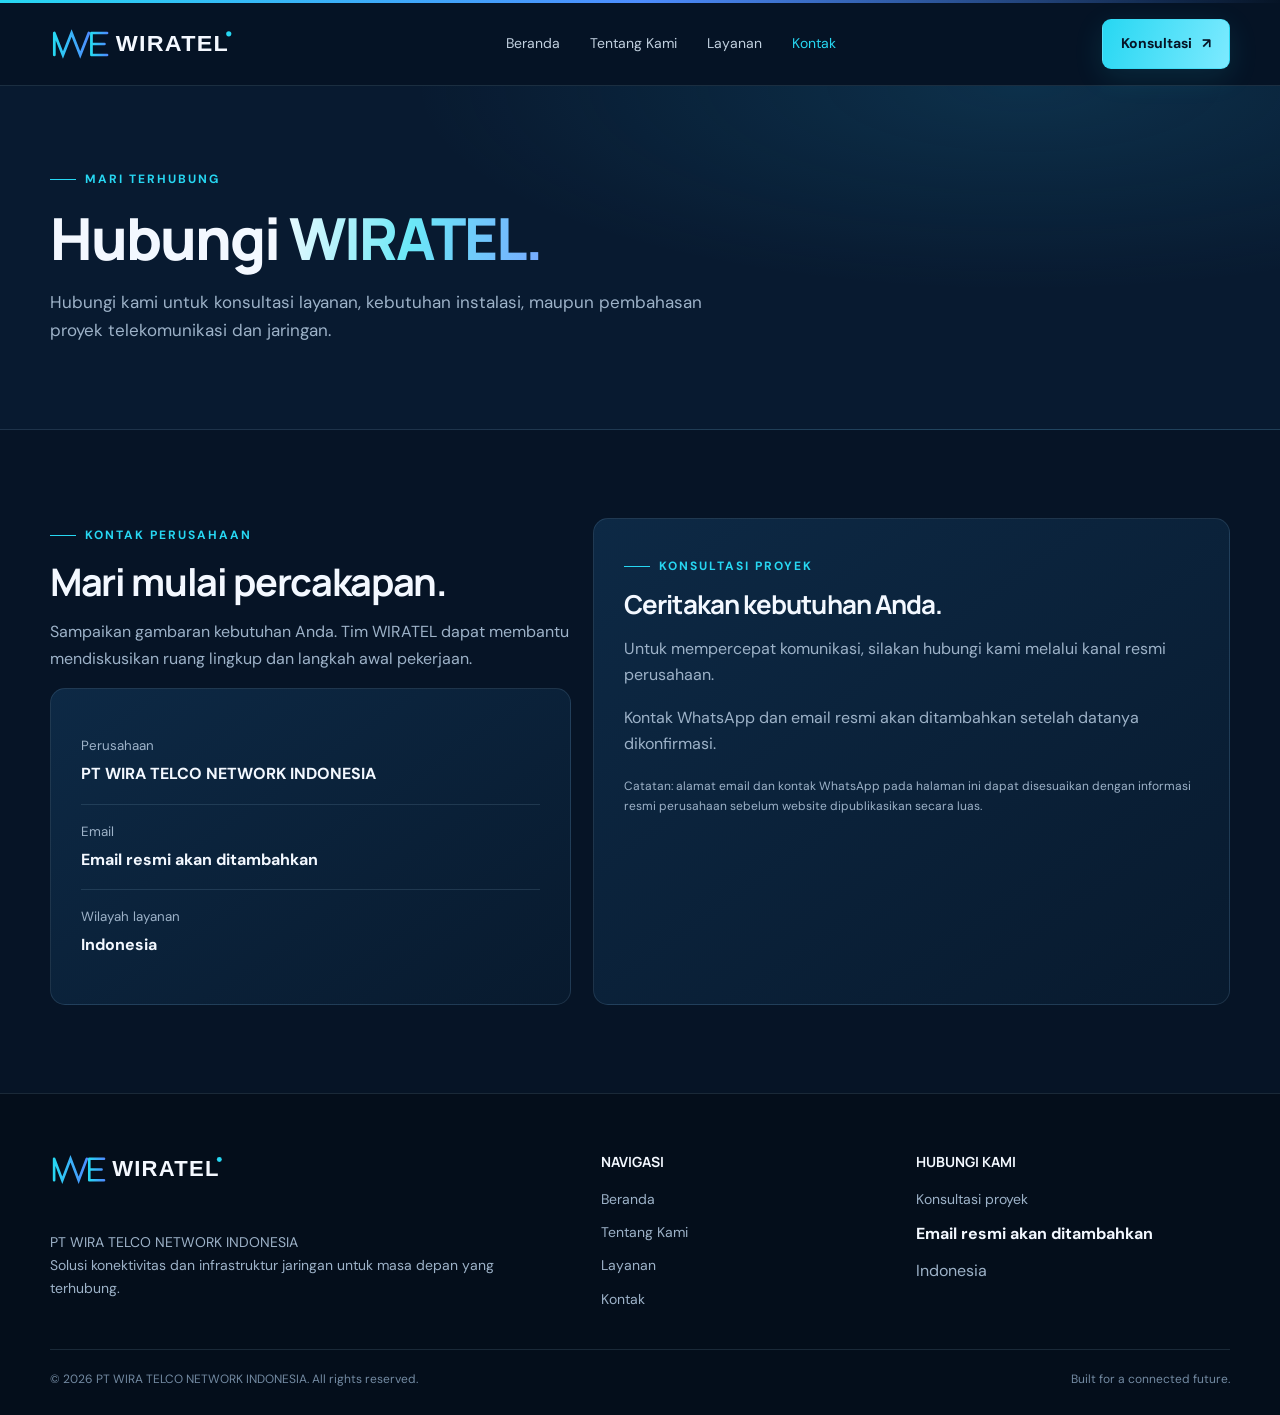
==== kontak.html @ cbdf46b2 "Add files via upload" ====
<!doctype html><html lang="id"><head><meta charset="utf-8"><meta name="viewport" content="width=device-width,initial-scale=1"><meta name="description" content="PT WIRA TELCO NETWORK INDONESIA - WIRATEL"><meta name="theme-color" content="#061426"><title>Kontak | WIRATEL</title><link rel="icon" href="assets/favicon.svg" type="image/svg+xml"><link rel="stylesheet" href="assets/style.css"></head><body><div class="topline"></div><header class="header"><div class="container nav"><a class="brand" href="index.html"><img src="assets/logo.svg" alt="WIRATEL"></a><nav class="navlinks" aria-label="Navigasi utama"><a class="" href="index.html">Beranda</a><a class="" href="tentang-kami.html">Tentang Kami</a><a class="" href="layanan.html">Layanan</a><a class="active" href="kontak.html">Kontak</a></nav><a class="nav-cta" href="kontak.html">Konsultasi <span>↗</span></a><button class="menu" aria-label="Buka menu" aria-expanded="false">☰</button></div></header><main><section class="page-hero"><div class="container"><div class="eyebrow">Mari terhubung</div><h1>Hubungi <span class="gradient">WIRATEL.</span></h1><p>Hubungi kami untuk konsultasi layanan, kebutuhan instalasi, maupun pembahasan proyek telekomunikasi dan jaringan.</p></div></section><section class="section"><div class="container contact-grid"><div><div class="eyebrow">Kontak perusahaan</div><h2 style="font-size:38px;margin:15px 0">Mari mulai percakapan.</h2><p class="muted">Sampaikan gambaran kebutuhan Anda. Tim WIRATEL dapat membantu mendiskusikan ruang lingkup dan langkah awal pekerjaan.</p><div class="contact-panel"><div class="contact-line"><small>Perusahaan</small><strong>PT WIRA TELCO NETWORK INDONESIA</strong></div><div class="contact-line"><small>Email</small><strong>Email resmi akan ditambahkan</strong></div><div class="contact-line"><small>Wilayah layanan</small><strong>Indonesia</strong></div></div></div><div class="contact-panel"><div class="eyebrow">Konsultasi proyek</div><h3 style="font-size:26px;margin:14px 0">Ceritakan kebutuhan Anda.</h3><p class="muted">Untuk mempercepat komunikasi, silakan hubungi kami melalui kanal resmi perusahaan.</p><span class="muted">Kontak WhatsApp dan email resmi akan ditambahkan setelah datanya dikonfirmasi.</span><p class="muted" style="font-size:12px;margin-top:20px">Catatan: alamat email dan kontak WhatsApp pada halaman ini dapat disesuaikan dengan informasi resmi perusahaan sebelum website dipublikasikan secara luas.</p></div></div></section></main><footer class="footer"><div class="container"><div class="footer-grid"><div><img class="footer-logo" src="assets/logo.svg" alt="WIRATEL"><p>PT WIRA TELCO NETWORK INDONESIA<br>Solusi konektivitas dan infrastruktur jaringan untuk masa depan yang terhubung.</p></div><div><h4>NAVIGASI</h4><div class="footer-links"><a href="index.html">Beranda</a><a href="tentang-kami.html">Tentang Kami</a><a href="layanan.html">Layanan</a><a href="kontak.html">Kontak</a></div></div><div><h4>HUBUNGI KAMI</h4><div class="footer-links"><a href="kontak.html">Konsultasi proyek</a><strong>Email resmi akan ditambahkan</strong><span class="muted">Indonesia</span></div></div></div><div class="copyright"><span>© <span data-year></span> PT WIRA TELCO NETWORK INDONESIA. All rights reserved.</span><span>Built for a connected future.</span></div></div></footer><script src="assets/script.js"></script></body></html>
---- assets/style.css ----
@import url('https://fonts.googleapis.com/css2?family=DM+Sans:wght@400;500;600;700&family=Manrope:wght@400;500;600;700;800&display=swap');
:root{--bg:#061426;--bg2:#091d34;--panel:#0d2540;--line:rgba(164,205,235,.14);--text:#f3f8ff;--muted:#9db2c8;--cyan:#27d7f2;--blue:#4d8dff;--max:1180px}
*{box-sizing:border-box}html{scroll-behavior:smooth}body{margin:0;background:var(--bg);color:var(--text);font-family:'DM Sans',sans-serif;line-height:1.65}a{color:inherit;text-decoration:none}button{font:inherit}.container{width:min(var(--max),calc(100% - 44px));margin:auto}.topline{height:3px;background:linear-gradient(90deg,var(--cyan),var(--blue),transparent)}.header{position:sticky;top:0;z-index:20;background:rgba(6,20,38,.88);backdrop-filter:blur(18px);border-bottom:1px solid var(--line)}.nav{height:82px;display:flex;align-items:center;justify-content:space-between;gap:24px}.brand img{width:190px;display:block}.navlinks{display:flex;align-items:center;gap:30px;color:#c1d0df;font-size:14px}.navlinks a{transition:.2s}.navlinks a:hover,.navlinks a.active{color:var(--cyan)}.nav-cta,.btn{display:inline-flex;align-items:center;justify-content:center;gap:10px;border:1px solid rgba(39,215,242,.42);border-radius:9px;padding:12px 18px;color:#061426;background:linear-gradient(110deg,var(--cyan),#7deaff);font-weight:700;font-size:14px;box-shadow:0 8px 30px rgba(39,215,242,.12);transition:.25s}.nav-cta:hover,.btn:hover{transform:translateY(-2px);box-shadow:0 12px 32px rgba(39,215,242,.2)}.btn.secondary{background:transparent;color:var(--text);border-color:var(--line);box-shadow:none}.menu{display:none;background:none;border:1px solid var(--line);color:white;border-radius:8px;padding:9px}.hero{position:relative;overflow:hidden;padding:92px 0 86px;background:radial-gradient(ellipse at 78% 42%,rgba(23,110,163,.22),transparent 38%),linear-gradient(180deg,#081a30,#061426)}.hero:before{content:"";position:absolute;inset:0;background-image:linear-gradient(rgba(115,169,210,.035) 1px,transparent 1px),linear-gradient(90deg,rgba(115,169,210,.035) 1px,transparent 1px);background-size:54px 54px;mask-image:linear-gradient(90deg,black,transparent)}.hero-grid{position:relative;display:grid;grid-template-columns:1.02fr .98fr;align-items:center;gap:28px}.eyebrow{display:inline-flex;align-items:center;gap:9px;color:var(--cyan);font-size:12px;letter-spacing:2px;text-transform:uppercase;font-weight:700}.eyebrow:before{content:"";width:26px;height:1px;background:var(--cyan)}h1,h2,h3{font-family:'Manrope',sans-serif;line-height:1.13;margin:0 0 20px;letter-spacing:-.035em}h1{font-size:clamp(42px,5.3vw,68px);font-weight:800;margin-top:22px}h1 span,.gradient{background:linear-gradient(100deg,#eafaff 0%,#6be8f7 48%,#76a9ff 100%);-webkit-background-clip:text;background-clip:text;color:transparent}.hero-copy{font-size:17px;color:#aebfd1;max-width:570px;margin:0 0 30px}.actions{display:flex;flex-wrap:wrap;gap:12px}.hero-art{position:relative}.hero-art img{width:100%;display:block;filter:drop-shadow(0 20px 60px rgba(20,175,220,.13))}.float-card{position:absolute;right:2%;bottom:6%;padding:15px 18px;background:rgba(9,29,52,.9);border:1px solid rgba(39,215,242,.24);border-radius:12px;box-shadow:0 20px 50px #020b16}.float-card strong{display:block;font:700 20px Manrope}.float-card small{color:var(--muted)}.trust{border-top:1px solid var(--line);border-bottom:1px solid var(--line);background:#081a2e}.trust-row{display:grid;grid-template-columns:repeat(3,1fr);gap:20px;padding:24px 0}.trust-item{display:flex;align-items:center;justify-content:center;gap:12px;color:#c5d5e4;font-size:14px}.trust-item b{color:var(--cyan);font-size:19px}.section{padding:88px 0}.section.alt{background:linear-gradient(180deg,#081a2e,#07172a)}.section-head{max-width:680px;margin-bottom:42px}.section-head h2{font-size:clamp(32px,4vw,46px);margin:14px 0}.section-head p,.muted{color:var(--muted)}.cards{display:grid;grid-template-columns:repeat(3,1fr);gap:18px}.service-card,.value-card{padding:28px;border:1px solid var(--line);border-radius:15px;background:linear-gradient(145deg,rgba(16,47,76,.72),rgba(8,27,48,.7));transition:.25s}.service-card:hover,.value-card:hover{transform:translateY(-5px);border-color:rgba(39,215,242,.45);box-shadow:0 20px 45px rgba(0,0,0,.18)}.iconbox{width:48px;height:48px;border-radius:12px;display:grid;place-items:center;color:var(--cyan);background:rgba(39,215,242,.1);border:1px solid rgba(39,215,242,.18);font-size:22px;margin-bottom:22px}.service-card h3,.value-card h3{font-size:20px;margin-bottom:12px}.service-card p,.value-card p{color:var(--muted);font-size:14px;margin:0}.split{display:grid;grid-template-columns:1fr 1fr;gap:54px;align-items:center}.visual-panel{min-height:340px;border-radius:18px;border:1px solid var(--line);background:radial-gradient(circle at 50% 50%,rgba(39,215,242,.16),transparent 48%),linear-gradient(145deg,#102d4b,#08192d);display:grid;place-items:center;position:relative;overflow:hidden}.visual-panel:after{content:"";position:absolute;width:260px;height:260px;border:1px solid rgba(39,215,242,.25);border-radius:50%;box-shadow:0 0 0 35px rgba(39,215,242,.035),0 0 0 75px rgba(39,215,242,.025)}.orbit{z-index:1;width:145px;height:145px;border-radius:30px;display:grid;place-items:center;background:linear-gradient(145deg,#123c5c,#0b223c);border:1px solid rgba(39,215,242,.5);box-shadow:0 0 65px rgba(39,215,242,.2);font-size:48px;color:var(--cyan)}.checklist{display:grid;gap:14px;margin:26px 0}.check{display:flex;gap:12px;color:#c6d5e4}.check i{font-style:normal;color:var(--cyan)}.page-hero{padding:76px 0 68px;background:radial-gradient(ellipse at 80% 0%,rgba(31,136,180,.2),transparent 42%),#081a30;border-bottom:1px solid var(--line)}.page-hero h1{font-size:clamp(38px,5vw,58px);margin:16px 0}.page-hero p{max-width:690px;color:var(--muted);font-size:17px}.about-grid{display:grid;grid-template-columns:1.1fr .9fr;gap:45px;align-items:start}.stats{display:grid;grid-template-columns:repeat(2,1fr);gap:12px}.stat{padding:23px;border:1px solid var(--line);border-radius:12px;background:rgba(13,37,64,.65)}.stat strong{display:block;color:var(--cyan);font:800 27px Manrope}.stat span{font-size:13px;color:var(--muted)}.contact-grid{display:grid;grid-template-columns:.9fr 1.1fr;gap:22px}.contact-panel{padding:30px;border:1px solid var(--line);border-radius:15px;background:linear-gradient(145deg,#0d2945,#081a2e)}.contact-line{padding:16px 0;border-bottom:1px solid var(--line)}.contact-line:last-child{border:0}.contact-line small{display:block;color:var(--muted);margin-bottom:4px}.contact-line a{color:var(--cyan)}.cta-band{padding:42px;border-radius:18px;background:linear-gradient(110deg,rgba(23,133,165,.24),rgba(50,104,190,.18));border:1px solid rgba(39,215,242,.24);display:flex;align-items:center;justify-content:space-between;gap:25px}.cta-band h2{font-size:30px;margin:0 0 8px}.cta-band p{margin:0;color:var(--muted)}.footer{padding:54px 0 25px;background:#040e1b;border-top:1px solid var(--line)}.footer-grid{display:grid;grid-template-columns:1.3fr .7fr .8fr;gap:40px;padding-bottom:35px}.footer-logo{width:180px;margin-bottom:18px}.footer p,.footer a{color:var(--muted);font-size:14px}.footer h4{font:700 14px Manrope;margin:4px 0 17px}.footer-links{display:grid;gap:10px}.copyright{border-top:1px solid var(--line);padding-top:20px;color:#738aa2;font-size:12px;display:flex;justify-content:space-between;gap:15px}.mobile-only{display:none}
@media(max-width:850px){.navlinks{gap:16px}.nav-cta{display:none}.hero-grid,.split,.about-grid,.contact-grid{grid-template-columns:1fr}.hero{padding:68px 0}.hero-art{max-width:620px;margin:0 auto}.cards{grid-template-columns:repeat(2,1fr)}.footer-grid{grid-template-columns:1fr 1fr}.footer-grid>div:first-child{grid-column:1/-1}}
@media(max-width:620px){.container{width:min(100% - 32px,var(--max))}.nav{height:70px}.brand img{width:160px}.menu{display:block}.navlinks{display:none;position:absolute;top:70px;left:0;right:0;padding:18px 22px 22px;background:#07182b;border-bottom:1px solid var(--line);flex-direction:column;align-items:flex-start;gap:16px}.navlinks.open{display:flex}.hero{padding:55px 0 50px}h1{font-size:43px}.hero-copy{font-size:15px}.trust-row{grid-template-columns:1fr;gap:13px}.trust-item{justify-content:flex-start}.section{padding:64px 0}.cards{grid-template-columns:1fr}.cta-band{padding:28px;align-items:flex-start;flex-direction:column}.footer-grid{grid-template-columns:1fr}.footer-grid>div:first-child{grid-column:auto}.copyright{flex-direction:column}.stats{grid-template-columns:1fr 1fr}}
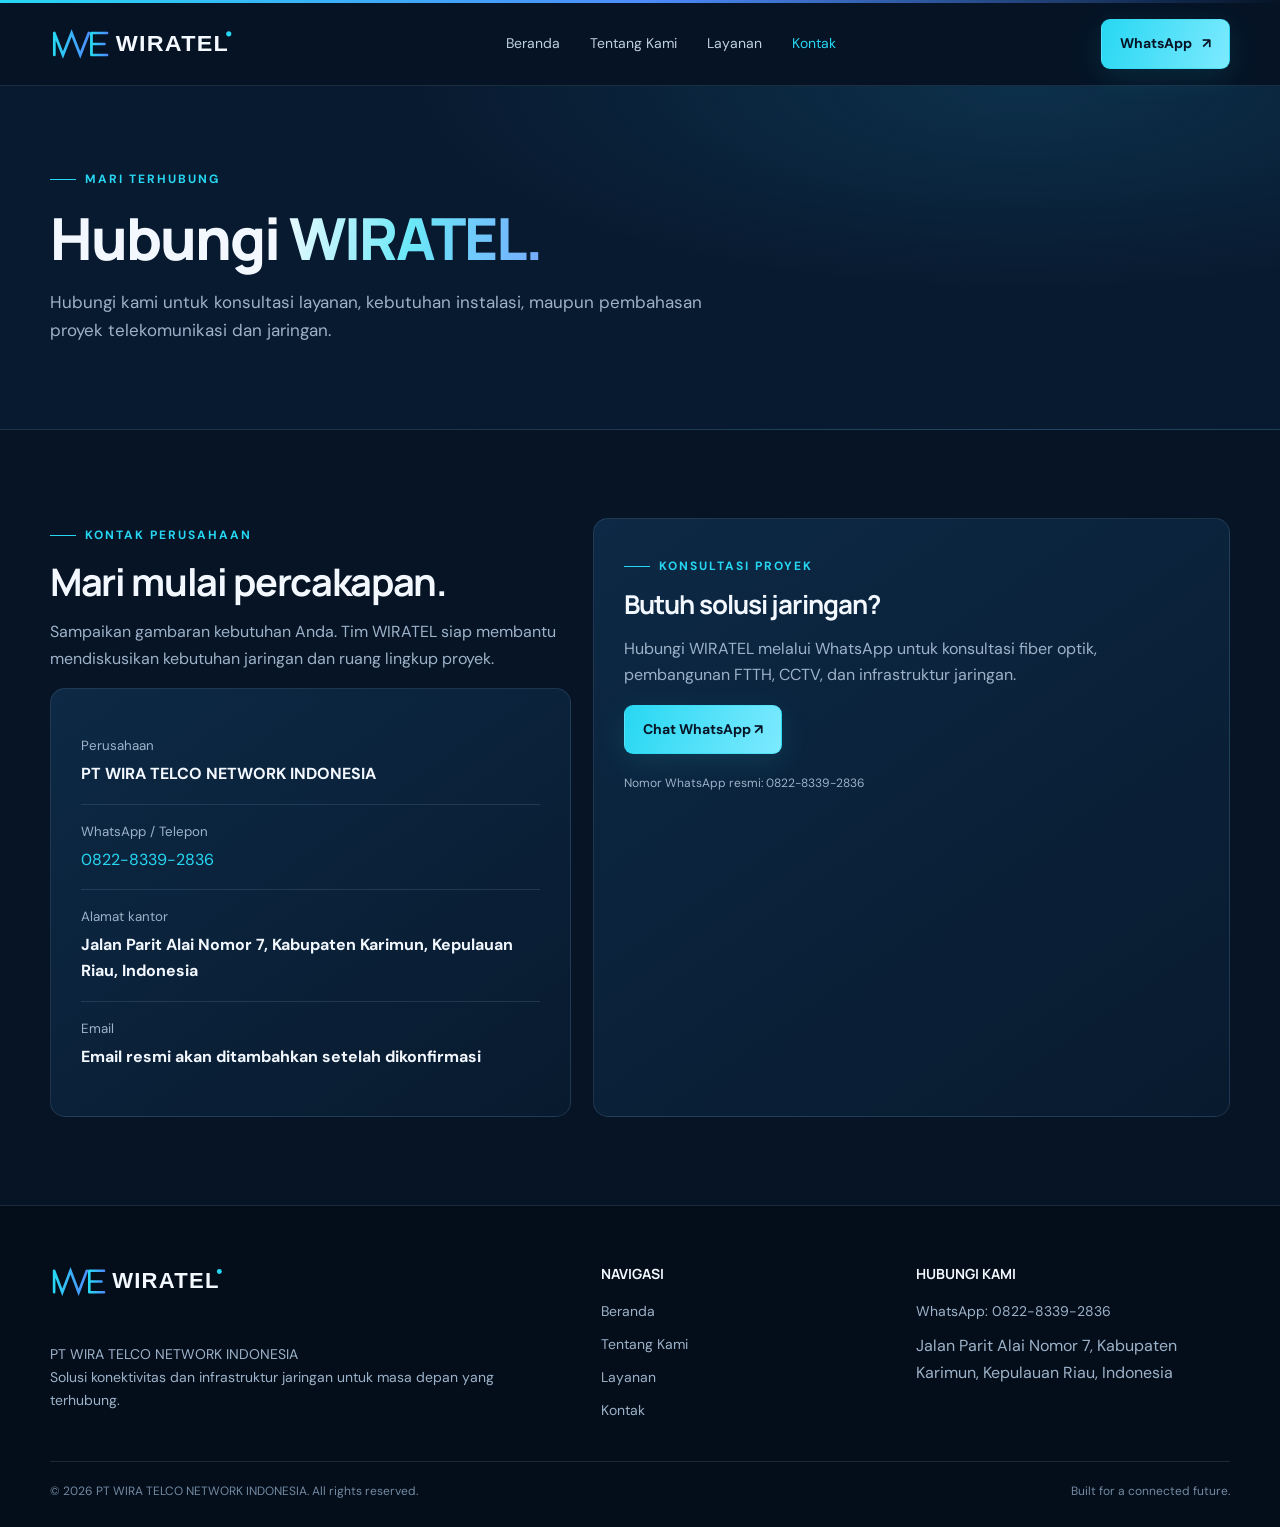
==== commit ffd05a99: "Add files via upload" ====
--- a/kontak.html
+++ b/kontak.html
@@ -1 +1 @@
-<!doctype html><html lang="id"><head><meta charset="utf-8"><meta name="viewport" content="width=device-width,initial-scale=1"><meta name="description" content="PT WIRA TELCO NETWORK INDONESIA - WIRATEL"><meta name="theme-color" content="#061426"><title>Kontak | WIRATEL</title><link rel="icon" href="assets/favicon.svg" type="image/svg+xml"><link rel="stylesheet" href="assets/style.css"></head><body><div class="topline"></div><header class="header"><div class="container nav"><a class="brand" href="index.html"><img src="assets/logo.svg" alt="WIRATEL"></a><nav class="navlinks" aria-label="Navigasi utama"><a class="" href="index.html">Beranda</a><a class="" href="tentang-kami.html">Tentang Kami</a><a class="" href="layanan.html">Layanan</a><a class="active" href="kontak.html">Kontak</a></nav><a class="nav-cta" href="kontak.html">Konsultasi <span>↗</span></a><button class="menu" aria-label="Buka menu" aria-expanded="false">☰</button></div></header><main><section class="page-hero"><div class="container"><div class="eyebrow">Mari terhubung</div><h1>Hubungi <span class="gradient">WIRATEL.</span></h1><p>Hubungi kami untuk konsultasi layanan, kebutuhan instalasi, maupun pembahasan proyek telekomunikasi dan jaringan.</p></div></section><section class="section"><div class="container contact-grid"><div><div class="eyebrow">Kontak perusahaan</div><h2 style="font-size:38px;margin:15px 0">Mari mulai percakapan.</h2><p class="muted">Sampaikan gambaran kebutuhan Anda. Tim WIRATEL dapat membantu mendiskusikan ruang lingkup dan langkah awal pekerjaan.</p><div class="contact-panel"><div class="contact-line"><small>Perusahaan</small><strong>PT WIRA TELCO NETWORK INDONESIA</strong></div><div class="contact-line"><small>Email</small><strong>Email resmi akan ditambahkan</strong></div><div class="contact-line"><small>Wilayah layanan</small><strong>Indonesia</strong></div></div></div><div class="contact-panel"><div class="eyebrow">Konsultasi proyek</div><h3 style="font-size:26px;margin:14px 0">Ceritakan kebutuhan Anda.</h3><p class="muted">Untuk mempercepat komunikasi, silakan hubungi kami melalui kanal resmi perusahaan.</p><span class="muted">Kontak WhatsApp dan email resmi akan ditambahkan setelah datanya dikonfirmasi.</span><p class="muted" style="font-size:12px;margin-top:20px">Catatan: alamat email dan kontak WhatsApp pada halaman ini dapat disesuaikan dengan informasi resmi perusahaan sebelum website dipublikasikan secara luas.</p></div></div></section></main><footer class="footer"><div class="container"><div class="footer-grid"><div><img class="footer-logo" src="assets/logo.svg" alt="WIRATEL"><p>PT WIRA TELCO NETWORK INDONESIA<br>Solusi konektivitas dan infrastruktur jaringan untuk masa depan yang terhubung.</p></div><div><h4>NAVIGASI</h4><div class="footer-links"><a href="index.html">Beranda</a><a href="tentang-kami.html">Tentang Kami</a><a href="layanan.html">Layanan</a><a href="kontak.html">Kontak</a></div></div><div><h4>HUBUNGI KAMI</h4><div class="footer-links"><a href="kontak.html">Konsultasi proyek</a><strong>Email resmi akan ditambahkan</strong><span class="muted">Indonesia</span></div></div></div><div class="copyright"><span>© <span data-year></span> PT WIRA TELCO NETWORK INDONESIA. All rights reserved.</span><span>Built for a connected future.</span></div></div></footer><script src="assets/script.js"></script></body></html>+<!doctype html><html lang="id"><head><meta charset="utf-8"><meta name="viewport" content="width=device-width,initial-scale=1"><meta name="description" content="PT WIRA TELCO NETWORK INDONESIA - WIRATEL"><meta name="theme-color" content="#061426"><title>Kontak | WIRATEL</title><link rel="icon" href="assets/favicon.svg" type="image/svg+xml"><link rel="stylesheet" href="assets/style.css"></head><body><div class="topline"></div><header class="header"><div class="container nav"><a class="brand" href="index.html"><img src="assets/logo.svg" alt="WIRATEL"></a><nav class="navlinks" aria-label="Navigasi utama"><a class="" href="index.html">Beranda</a><a class="" href="tentang-kami.html">Tentang Kami</a><a class="" href="layanan.html">Layanan</a><a class="active" href="kontak.html">Kontak</a></nav><a class="nav-cta" href="https://wa.me/6282283392836" target="_blank" rel="noopener">WhatsApp <span>↗</span></a><button class="menu" aria-label="Buka menu" aria-expanded="false">☰</button></div></header><main><section class="page-hero"><div class="container"><div class="eyebrow">Mari terhubung</div><h1>Hubungi <span class="gradient">WIRATEL.</span></h1><p>Hubungi kami untuk konsultasi layanan, kebutuhan instalasi, maupun pembahasan proyek telekomunikasi dan jaringan.</p></div></section><section class="section"><div class="container contact-grid"><div><div class="eyebrow">Kontak perusahaan</div><h2 style="font-size:38px;margin:15px 0">Mari mulai percakapan.</h2><p class="muted">Sampaikan gambaran kebutuhan Anda. Tim WIRATEL siap membantu mendiskusikan kebutuhan jaringan dan ruang lingkup proyek.</p><div class="contact-panel"><div class="contact-line"><small>Perusahaan</small><strong>PT WIRA TELCO NETWORK INDONESIA</strong></div><div class="contact-line"><small>WhatsApp / Telepon</small><a href="https://wa.me/6282283392836" target="_blank" rel="noopener">0822-8339-2836</a></div><div class="contact-line"><small>Alamat kantor</small><strong>Jalan Parit Alai Nomor 7, Kabupaten Karimun, Kepulauan Riau, Indonesia</strong></div><div class="contact-line"><small>Email</small><strong>Email resmi akan ditambahkan setelah dikonfirmasi</strong></div></div></div><div class="contact-panel"><div class="eyebrow">Konsultasi proyek</div><h3 style="font-size:26px;margin:14px 0">Butuh solusi jaringan?</h3><p class="muted">Hubungi WIRATEL melalui WhatsApp untuk konsultasi fiber optik, pembangunan FTTH, CCTV, dan infrastruktur jaringan.</p><a class="btn" href="https://wa.me/6282283392836?text=Halo%20WIRATEL%2C%20saya%20ingin%20konsultasi%20mengenai%20layanan%20dan%20proyek." target="_blank" rel="noopener">Chat WhatsApp ↗</a><p class="muted" style="font-size:12px;margin-top:20px">Nomor WhatsApp resmi: 0822-8339-2836</p></div></div></section></main><footer class="footer"><div class="container"><div class="footer-grid"><div><img class="footer-logo" src="assets/logo.svg" alt="WIRATEL"><p>PT WIRA TELCO NETWORK INDONESIA<br>Solusi konektivitas dan infrastruktur jaringan untuk masa depan yang terhubung.</p></div><div><h4>NAVIGASI</h4><div class="footer-links"><a href="index.html">Beranda</a><a href="tentang-kami.html">Tentang Kami</a><a href="layanan.html">Layanan</a><a href="kontak.html">Kontak</a></div></div><div><h4>HUBUNGI KAMI</h4><div class="footer-links"><a href="https://wa.me/6282283392836" target="_blank" rel="noopener">WhatsApp: 0822-8339-2836</a><span class="muted">Jalan Parit Alai Nomor 7, Kabupaten Karimun, Kepulauan Riau, Indonesia</span></div></div></div><div class="copyright"><span>© <span data-year></span> PT WIRA TELCO NETWORK INDONESIA. All rights reserved.</span><span>Built for a connected future.</span></div></div></footer><script src="assets/script.js"></script></body></html>
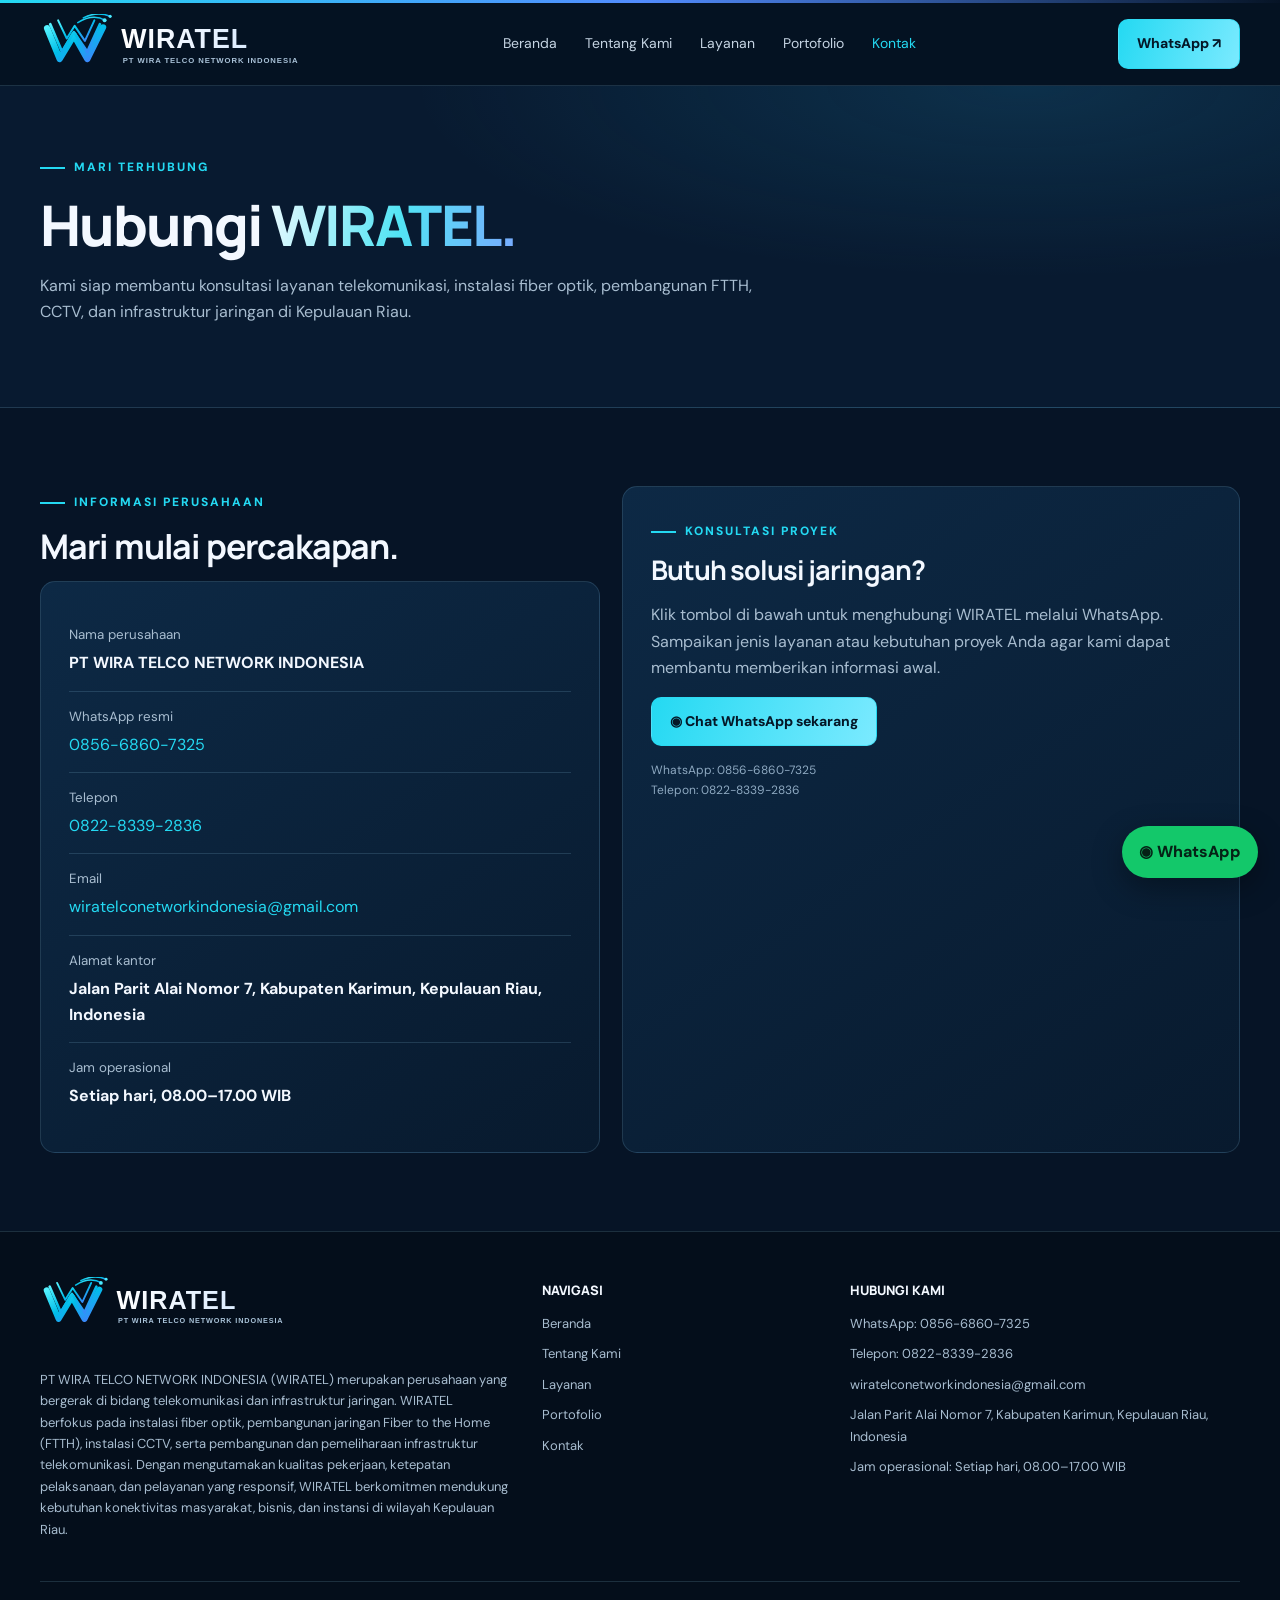
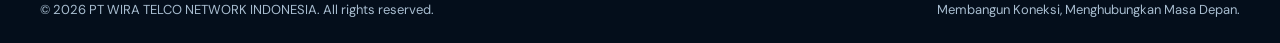
==== commit 762618a5: "Add files via upload" ====
--- a/kontak.html
+++ b/kontak.html
@@ -1 +1 @@
-<!doctype html><html lang="id"><head><meta charset="utf-8"><meta name="viewport" content="width=device-width,initial-scale=1"><meta name="description" content="PT WIRA TELCO NETWORK INDONESIA - WIRATEL"><meta name="theme-color" content="#061426"><title>Kontak | WIRATEL</title><link rel="icon" href="assets/favicon.svg" type="image/svg+xml"><link rel="stylesheet" href="assets/style.css"></head><body><div class="topline"></div><header class="header"><div class="container nav"><a class="brand" href="index.html"><img src="assets/logo.svg" alt="WIRATEL"></a><nav class="navlinks" aria-label="Navigasi utama"><a class="" href="index.html">Beranda</a><a class="" href="tentang-kami.html">Tentang Kami</a><a class="" href="layanan.html">Layanan</a><a class="active" href="kontak.html">Kontak</a></nav><a class="nav-cta" href="https://wa.me/6282283392836" target="_blank" rel="noopener">WhatsApp <span>↗</span></a><button class="menu" aria-label="Buka menu" aria-expanded="false">☰</button></div></header><main><section class="page-hero"><div class="container"><div class="eyebrow">Mari terhubung</div><h1>Hubungi <span class="gradient">WIRATEL.</span></h1><p>Hubungi kami untuk konsultasi layanan, kebutuhan instalasi, maupun pembahasan proyek telekomunikasi dan jaringan.</p></div></section><section class="section"><div class="container contact-grid"><div><div class="eyebrow">Kontak perusahaan</div><h2 style="font-size:38px;margin:15px 0">Mari mulai percakapan.</h2><p class="muted">Sampaikan gambaran kebutuhan Anda. Tim WIRATEL siap membantu mendiskusikan kebutuhan jaringan dan ruang lingkup proyek.</p><div class="contact-panel"><div class="contact-line"><small>Perusahaan</small><strong>PT WIRA TELCO NETWORK INDONESIA</strong></div><div class="contact-line"><small>WhatsApp / Telepon</small><a href="https://wa.me/6282283392836" target="_blank" rel="noopener">0822-8339-2836</a></div><div class="contact-line"><small>Alamat kantor</small><strong>Jalan Parit Alai Nomor 7, Kabupaten Karimun, Kepulauan Riau, Indonesia</strong></div><div class="contact-line"><small>Email</small><strong>Email resmi akan ditambahkan setelah dikonfirmasi</strong></div></div></div><div class="contact-panel"><div class="eyebrow">Konsultasi proyek</div><h3 style="font-size:26px;margin:14px 0">Butuh solusi jaringan?</h3><p class="muted">Hubungi WIRATEL melalui WhatsApp untuk konsultasi fiber optik, pembangunan FTTH, CCTV, dan infrastruktur jaringan.</p><a class="btn" href="https://wa.me/6282283392836?text=Halo%20WIRATEL%2C%20saya%20ingin%20konsultasi%20mengenai%20layanan%20dan%20proyek." target="_blank" rel="noopener">Chat WhatsApp ↗</a><p class="muted" style="font-size:12px;margin-top:20px">Nomor WhatsApp resmi: 0822-8339-2836</p></div></div></section></main><footer class="footer"><div class="container"><div class="footer-grid"><div><img class="footer-logo" src="assets/logo.svg" alt="WIRATEL"><p>PT WIRA TELCO NETWORK INDONESIA<br>Solusi konektivitas dan infrastruktur jaringan untuk masa depan yang terhubung.</p></div><div><h4>NAVIGASI</h4><div class="footer-links"><a href="index.html">Beranda</a><a href="tentang-kami.html">Tentang Kami</a><a href="layanan.html">Layanan</a><a href="kontak.html">Kontak</a></div></div><div><h4>HUBUNGI KAMI</h4><div class="footer-links"><a href="https://wa.me/6282283392836" target="_blank" rel="noopener">WhatsApp: 0822-8339-2836</a><span class="muted">Jalan Parit Alai Nomor 7, Kabupaten Karimun, Kepulauan Riau, Indonesia</span></div></div></div><div class="copyright"><span>© <span data-year></span> PT WIRA TELCO NETWORK INDONESIA. All rights reserved.</span><span>Built for a connected future.</span></div></div></footer><script src="assets/script.js"></script></body></html>+<!doctype html><html lang="id"><head><meta charset="utf-8"><meta name="viewport" content="width=device-width,initial-scale=1"><meta name="description" content="Kontak resmi WIRATEL: WhatsApp, telepon, email, alamat kantor di Kabupaten Karimun."><meta name="theme-color" content="#061426"><title>Kontak | WIRATEL</title><link rel="icon" href="assets/favicon.svg" type="image/svg+xml"><link rel="stylesheet" href="assets/style.css"></head><body><div class="topline"></div><header class="header"><div class="container nav"><a class="brand" href="index.html"><img src="assets/logo.svg" alt="WIRATEL — PT WIRA TELCO NETWORK INDONESIA"></a><nav class="navlinks" aria-label="Navigasi utama"><a class="" href="index.html">Beranda</a><a class="" href="tentang-kami.html">Tentang Kami</a><a class="" href="layanan.html">Layanan</a><a class="" href="portofolio.html">Portofolio</a><a class="active" href="kontak.html">Kontak</a></nav><a class="nav-cta" href="https://wa.me/6285668607325" target="_blank" rel="noopener">WhatsApp ↗</a><button class="menu" aria-label="Buka menu" aria-expanded="false">☰</button></div></header><main><section class="page-hero"><div class="container"><div class="eyebrow">Mari terhubung</div><h1>Hubungi <span class="gradient">WIRATEL.</span></h1><p>Kami siap membantu konsultasi layanan telekomunikasi, instalasi fiber optik, pembangunan FTTH, CCTV, dan infrastruktur jaringan di Kepulauan Riau.</p></div></section><section class="section"><div class="container contact-grid"><div><div class="eyebrow">Informasi perusahaan</div><h2 style="font-size:34px;margin:15px 0">Mari mulai percakapan.</h2><div class="contact-panel"><div class="contact-line"><small>Nama perusahaan</small><strong>PT WIRA TELCO NETWORK INDONESIA</strong></div><div class="contact-line"><small>WhatsApp resmi</small><a href="https://wa.me/6285668607325" target="_blank" rel="noopener">0856-6860-7325</a></div><div class="contact-line"><small>Telepon</small><a href="tel:+6282283392836">0822-8339-2836</a></div><div class="contact-line"><small>Email</small><a href="mailto:wiratelconetworkindonesia@gmail.com">wiratelconetworkindonesia@gmail.com</a></div><div class="contact-line"><small>Alamat kantor</small><strong>Jalan Parit Alai Nomor 7, Kabupaten Karimun, Kepulauan Riau, Indonesia</strong></div><div class="contact-line"><small>Jam operasional</small><strong>Setiap hari, 08.00–17.00 WIB</strong></div></div></div><div class="contact-panel"><div class="eyebrow">Konsultasi proyek</div><h3 style="font-size:27px;margin:14px 0">Butuh solusi jaringan?</h3><p class="muted">Klik tombol di bawah untuk menghubungi WIRATEL melalui WhatsApp. Sampaikan jenis layanan atau kebutuhan proyek Anda agar kami dapat membantu memberikan informasi awal.</p><a class="btn" href="https://wa.me/6285668607325?text=Halo%20WIRATEL%2C%20saya%20ingin%20konsultasi%20mengenai%20layanan%20jaringan." target="_blank" rel="noopener">◉ Chat WhatsApp sekarang</a><p class="notice">WhatsApp: 0856-6860-7325<br>Telepon: 0822-8339-2836</p></div></div></section></main><footer class="footer"><div class="container"><div class="footer-grid"><div><img class="footer-logo" src="assets/logo.svg" alt="WIRATEL"><p>PT WIRA TELCO NETWORK INDONESIA (WIRATEL) merupakan perusahaan yang bergerak di bidang telekomunikasi dan infrastruktur jaringan. WIRATEL berfokus pada instalasi fiber optik, pembangunan jaringan Fiber to the Home (FTTH), instalasi CCTV, serta pembangunan dan pemeliharaan infrastruktur telekomunikasi. Dengan mengutamakan kualitas pekerjaan, ketepatan pelaksanaan, dan pelayanan yang responsif, WIRATEL berkomitmen mendukung kebutuhan konektivitas masyarakat, bisnis, dan instansi di wilayah Kepulauan Riau.</p></div><div><h4>NAVIGASI</h4><div class="footer-links"><a href="index.html">Beranda</a><a href="tentang-kami.html">Tentang Kami</a><a href="layanan.html">Layanan</a><a href="portofolio.html">Portofolio</a><a href="kontak.html">Kontak</a></div></div><div><h4>HUBUNGI KAMI</h4><div class="footer-links"><a href="https://wa.me/6285668607325" target="_blank" rel="noopener">WhatsApp: 0856-6860-7325</a><a href="tel:+6282283392836">Telepon: 0822-8339-2836</a><a href="mailto:wiratelconetworkindonesia@gmail.com">wiratelconetworkindonesia@gmail.com</a><span>Jalan Parit Alai Nomor 7, Kabupaten Karimun, Kepulauan Riau, Indonesia</span><span>Jam operasional: Setiap hari, 08.00–17.00 WIB</span></div></div></div><div class="copyright"><span>© <span data-year></span> PT WIRA TELCO NETWORK INDONESIA. All rights reserved.</span><span>Membangun Koneksi, Menghubungkan Masa Depan.</span></div></div></footer><a class="whatsapp-float" href="https://wa.me/6285668607325?text=Halo%20WIRATEL%2C%20saya%20ingin%20konsultasi%20layanan." target="_blank" rel="noopener" aria-label="Chat WhatsApp WIRATEL">◉ WhatsApp</a><script src="assets/script.js"></script></body></html>
--- a/assets/style.css
+++ b/assets/style.css
@@ -1,5 +1,6 @@
 @import url('https://fonts.googleapis.com/css2?family=DM+Sans:wght@400;500;600;700&family=Manrope:wght@400;500;600;700;800&display=swap');
-:root{--bg:#061426;--bg2:#091d34;--panel:#0d2540;--line:rgba(164,205,235,.14);--text:#f3f8ff;--muted:#9db2c8;--cyan:#27d7f2;--blue:#4d8dff;--max:1180px}
-*{box-sizing:border-box}html{scroll-behavior:smooth}body{margin:0;background:var(--bg);color:var(--text);font-family:'DM Sans',sans-serif;line-height:1.65}a{color:inherit;text-decoration:none}button{font:inherit}.container{width:min(var(--max),calc(100% - 44px));margin:auto}.topline{height:3px;background:linear-gradient(90deg,var(--cyan),var(--blue),transparent)}.header{position:sticky;top:0;z-index:20;background:rgba(6,20,38,.88);backdrop-filter:blur(18px);border-bottom:1px solid var(--line)}.nav{height:82px;display:flex;align-items:center;justify-content:space-between;gap:24px}.brand img{width:190px;display:block}.navlinks{display:flex;align-items:center;gap:30px;color:#c1d0df;font-size:14px}.navlinks a{transition:.2s}.navlinks a:hover,.navlinks a.active{color:var(--cyan)}.nav-cta,.btn{display:inline-flex;align-items:center;justify-content:center;gap:10px;border:1px solid rgba(39,215,242,.42);border-radius:9px;padding:12px 18px;color:#061426;background:linear-gradient(110deg,var(--cyan),#7deaff);font-weight:700;font-size:14px;box-shadow:0 8px 30px rgba(39,215,242,.12);transition:.25s}.nav-cta:hover,.btn:hover{transform:translateY(-2px);box-shadow:0 12px 32px rgba(39,215,242,.2)}.btn.secondary{background:transparent;color:var(--text);border-color:var(--line);box-shadow:none}.menu{display:none;background:none;border:1px solid var(--line);color:white;border-radius:8px;padding:9px}.hero{position:relative;overflow:hidden;padding:92px 0 86px;background:radial-gradient(ellipse at 78% 42%,rgba(23,110,163,.22),transparent 38%),linear-gradient(180deg,#081a30,#061426)}.hero:before{content:"";position:absolute;inset:0;background-image:linear-gradient(rgba(115,169,210,.035) 1px,transparent 1px),linear-gradient(90deg,rgba(115,169,210,.035) 1px,transparent 1px);background-size:54px 54px;mask-image:linear-gradient(90deg,black,transparent)}.hero-grid{position:relative;display:grid;grid-template-columns:1.02fr .98fr;align-items:center;gap:28px}.eyebrow{display:inline-flex;align-items:center;gap:9px;color:var(--cyan);font-size:12px;letter-spacing:2px;text-transform:uppercase;font-weight:700}.eyebrow:before{content:"";width:26px;height:1px;background:var(--cyan)}h1,h2,h3{font-family:'Manrope',sans-serif;line-height:1.13;margin:0 0 20px;letter-spacing:-.035em}h1{font-size:clamp(42px,5.3vw,68px);font-weight:800;margin-top:22px}h1 span,.gradient{background:linear-gradient(100deg,#eafaff 0%,#6be8f7 48%,#76a9ff 100%);-webkit-background-clip:text;background-clip:text;color:transparent}.hero-copy{font-size:17px;color:#aebfd1;max-width:570px;margin:0 0 30px}.actions{display:flex;flex-wrap:wrap;gap:12px}.hero-art{position:relative}.hero-art img{width:100%;display:block;filter:drop-shadow(0 20px 60px rgba(20,175,220,.13))}.float-card{position:absolute;right:2%;bottom:6%;padding:15px 18px;background:rgba(9,29,52,.9);border:1px solid rgba(39,215,242,.24);border-radius:12px;box-shadow:0 20px 50px #020b16}.float-card strong{display:block;font:700 20px Manrope}.float-card small{color:var(--muted)}.trust{border-top:1px solid var(--line);border-bottom:1px solid var(--line);background:#081a2e}.trust-row{display:grid;grid-template-columns:repeat(3,1fr);gap:20px;padding:24px 0}.trust-item{display:flex;align-items:center;justify-content:center;gap:12px;color:#c5d5e4;font-size:14px}.trust-item b{color:var(--cyan);font-size:19px}.section{padding:88px 0}.section.alt{background:linear-gradient(180deg,#081a2e,#07172a)}.section-head{max-width:680px;margin-bottom:42px}.section-head h2{font-size:clamp(32px,4vw,46px);margin:14px 0}.section-head p,.muted{color:var(--muted)}.cards{display:grid;grid-template-columns:repeat(3,1fr);gap:18px}.service-card,.value-card{padding:28px;border:1px solid var(--line);border-radius:15px;background:linear-gradient(145deg,rgba(16,47,76,.72),rgba(8,27,48,.7));transition:.25s}.service-card:hover,.value-card:hover{transform:translateY(-5px);border-color:rgba(39,215,242,.45);box-shadow:0 20px 45px rgba(0,0,0,.18)}.iconbox{width:48px;height:48px;border-radius:12px;display:grid;place-items:center;color:var(--cyan);background:rgba(39,215,242,.1);border:1px solid rgba(39,215,242,.18);font-size:22px;margin-bottom:22px}.service-card h3,.value-card h3{font-size:20px;margin-bottom:12px}.service-card p,.value-card p{color:var(--muted);font-size:14px;margin:0}.split{display:grid;grid-template-columns:1fr 1fr;gap:54px;align-items:center}.visual-panel{min-height:340px;border-radius:18px;border:1px solid var(--line);background:radial-gradient(circle at 50% 50%,rgba(39,215,242,.16),transparent 48%),linear-gradient(145deg,#102d4b,#08192d);display:grid;place-items:center;position:relative;overflow:hidden}.visual-panel:after{content:"";position:absolute;width:260px;height:260px;border:1px solid rgba(39,215,242,.25);border-radius:50%;box-shadow:0 0 0 35px rgba(39,215,242,.035),0 0 0 75px rgba(39,215,242,.025)}.orbit{z-index:1;width:145px;height:145px;border-radius:30px;display:grid;place-items:center;background:linear-gradient(145deg,#123c5c,#0b223c);border:1px solid rgba(39,215,242,.5);box-shadow:0 0 65px rgba(39,215,242,.2);font-size:48px;color:var(--cyan)}.checklist{display:grid;gap:14px;margin:26px 0}.check{display:flex;gap:12px;color:#c6d5e4}.check i{font-style:normal;color:var(--cyan)}.page-hero{padding:76px 0 68px;background:radial-gradient(ellipse at 80% 0%,rgba(31,136,180,.2),transparent 42%),#081a30;border-bottom:1px solid var(--line)}.page-hero h1{font-size:clamp(38px,5vw,58px);margin:16px 0}.page-hero p{max-width:690px;color:var(--muted);font-size:17px}.about-grid{display:grid;grid-template-columns:1.1fr .9fr;gap:45px;align-items:start}.stats{display:grid;grid-template-columns:repeat(2,1fr);gap:12px}.stat{padding:23px;border:1px solid var(--line);border-radius:12px;background:rgba(13,37,64,.65)}.stat strong{display:block;color:var(--cyan);font:800 27px Manrope}.stat span{font-size:13px;color:var(--muted)}.contact-grid{display:grid;grid-template-columns:.9fr 1.1fr;gap:22px}.contact-panel{padding:30px;border:1px solid var(--line);border-radius:15px;background:linear-gradient(145deg,#0d2945,#081a2e)}.contact-line{padding:16px 0;border-bottom:1px solid var(--line)}.contact-line:last-child{border:0}.contact-line small{display:block;color:var(--muted);margin-bottom:4px}.contact-line a{color:var(--cyan)}.cta-band{padding:42px;border-radius:18px;background:linear-gradient(110deg,rgba(23,133,165,.24),rgba(50,104,190,.18));border:1px solid rgba(39,215,242,.24);display:flex;align-items:center;justify-content:space-between;gap:25px}.cta-band h2{font-size:30px;margin:0 0 8px}.cta-band p{margin:0;color:var(--muted)}.footer{padding:54px 0 25px;background:#040e1b;border-top:1px solid var(--line)}.footer-grid{display:grid;grid-template-columns:1.3fr .7fr .8fr;gap:40px;padding-bottom:35px}.footer-logo{width:180px;margin-bottom:18px}.footer p,.footer a{color:var(--muted);font-size:14px}.footer h4{font:700 14px Manrope;margin:4px 0 17px}.footer-links{display:grid;gap:10px}.copyright{border-top:1px solid var(--line);padding-top:20px;color:#738aa2;font-size:12px;display:flex;justify-content:space-between;gap:15px}.mobile-only{display:none}
-@media(max-width:850px){.navlinks{gap:16px}.nav-cta{display:none}.hero-grid,.split,.about-grid,.contact-grid{grid-template-columns:1fr}.hero{padding:68px 0}.hero-art{max-width:620px;margin:0 auto}.cards{grid-template-columns:repeat(2,1fr)}.footer-grid{grid-template-columns:1fr 1fr}.footer-grid>div:first-child{grid-column:1/-1}}
-@media(max-width:620px){.container{width:min(100% - 32px,var(--max))}.nav{height:70px}.brand img{width:160px}.menu{display:block}.navlinks{display:none;position:absolute;top:70px;left:0;right:0;padding:18px 22px 22px;background:#07182b;border-bottom:1px solid var(--line);flex-direction:column;align-items:flex-start;gap:16px}.navlinks.open{display:flex}.hero{padding:55px 0 50px}h1{font-size:43px}.hero-copy{font-size:15px}.trust-row{grid-template-columns:1fr;gap:13px}.trust-item{justify-content:flex-start}.section{padding:64px 0}.cards{grid-template-columns:1fr}.cta-band{padding:28px;align-items:flex-start;flex-direction:column}.footer-grid{grid-template-columns:1fr}.footer-grid>div:first-child{grid-column:auto}.copyright{flex-direction:column}.stats{grid-template-columns:1fr 1fr}}
+:root{--bg:#061426;--bg2:#081c32;--panel:#0c2945;--line:rgba(150,205,235,.17);--text:#f3f8ff;--muted:#a8bdd0;--cyan:#24d9f2;--blue:#528cff;--green:#17c96b;--max:1200px}
+*{box-sizing:border-box}html{scroll-behavior:smooth}body{margin:0;background:var(--bg);color:var(--text);font-family:'DM Sans',sans-serif;line-height:1.65}a{color:inherit;text-decoration:none}.container{width:min(var(--max),calc(100% - 44px));margin:auto}.topline{height:3px;background:linear-gradient(90deg,var(--cyan),var(--blue),transparent)}.header{position:sticky;top:0;z-index:30;background:rgba(5,19,35,.94);backdrop-filter:blur(18px);border-bottom:1px solid var(--line)}.nav{height:82px;display:flex;align-items:center;justify-content:space-between;gap:22px}.brand img{width:260px;max-width:100%;display:block}.navlinks{display:flex;align-items:center;gap:28px;color:#c5d4e3;font-size:14px}.navlinks a{transition:.2s}.navlinks a:hover,.navlinks a.active{color:var(--cyan)}.nav-cta,.btn{display:inline-flex;align-items:center;justify-content:center;gap:10px;border:1px solid rgba(36,217,242,.5);border-radius:10px;padding:12px 18px;color:#041727;background:linear-gradient(110deg,var(--cyan),#7beaff);font-weight:800;font-size:14px;transition:.22s}.nav-cta:hover,.btn:hover{transform:translateY(-2px);box-shadow:0 12px 30px rgba(36,217,242,.18)}.btn.secondary{background:transparent;color:var(--text);border-color:var(--line);box-shadow:none}.menu{display:none;background:none;border:1px solid var(--line);color:white;border-radius:9px;padding:9px 12px;font-size:19px}.hero{position:relative;overflow:hidden;padding:78px 0 65px;background:radial-gradient(ellipse at 76% 45%,rgba(13,130,178,.22),transparent 40%),linear-gradient(110deg,#071a30,#061426)}.hero:before{content:"";position:absolute;inset:0;background-image:linear-gradient(rgba(115,169,210,.035) 1px,transparent 1px),linear-gradient(90deg,rgba(115,169,210,.035) 1px,transparent 1px);background-size:54px 54px;mask-image:linear-gradient(90deg,black,transparent)}.hero-grid{position:relative;display:grid;grid-template-columns:1fr 1fr;align-items:center;gap:24px}.eyebrow{display:inline-flex;align-items:center;gap:9px;color:var(--cyan);font-size:12px;letter-spacing:2px;text-transform:uppercase;font-weight:800}.eyebrow:before{content:"";width:25px;height:2px;background:var(--cyan)}h1,h2,h3{font-family:'Manrope',sans-serif;line-height:1.14;margin:0 0 18px;letter-spacing:-.035em}h1{font-size:clamp(40px,5vw,65px);font-weight:800;margin-top:18px}h1 span,.gradient{background:linear-gradient(100deg,#eafaff,#52e4f4 52%,#78aaff);-webkit-background-clip:text;background-clip:text;color:transparent}.hero-copy{font-size:17px;color:#b3c4d5;max-width:590px;margin:0 0 27px}.actions{display:flex;flex-wrap:wrap;gap:12px}.hero-art img{width:100%;display:block;filter:drop-shadow(0 18px 45px rgba(20,175,220,.13))}.trust{border-block:1px solid var(--line);background:#081b30}.trust-row{display:grid;grid-template-columns:repeat(4,1fr);gap:16px;padding:20px 0}.trust-item{display:flex;align-items:center;justify-content:center;gap:11px;color:#d0deeb;font-size:14px}.trust-item b{color:var(--cyan);font-size:22px}.section{padding:78px 0}.section.alt{background:linear-gradient(180deg,#081b30,#071629)}.section-head{max-width:700px;margin-bottom:35px}.section-head h2{font-size:clamp(31px,4vw,44px);margin:13px 0}.section-head p,.muted{color:var(--muted)}.cards{display:grid;grid-template-columns:repeat(5,1fr);gap:14px}.service-card,.value-card{padding:22px;border:1px solid var(--line);border-radius:15px;background:linear-gradient(145deg,rgba(16,47,76,.8),rgba(8,27,48,.8));transition:.25s;min-width:0}.service-card:hover,.value-card:hover{transform:translateY(-4px);border-color:rgba(36,217,242,.48);box-shadow:0 18px 42px rgba(0,0,0,.2)}.iconbox{width:46px;height:46px;border-radius:12px;display:grid;place-items:center;color:var(--cyan);background:rgba(36,217,242,.1);border:1px solid rgba(36,217,242,.2);font-size:22px;margin-bottom:17px}.service-card h3,.value-card h3{font-size:17px;margin-bottom:9px}.service-card p,.value-card p{color:var(--muted);font-size:13px;margin:0}.split{display:grid;grid-template-columns:.9fr 1.1fr;gap:45px;align-items:center}.visual-panel{min-height:310px;border-radius:18px;border:1px solid var(--line);background:radial-gradient(circle at 50% 50%,rgba(36,217,242,.16),transparent 48%),linear-gradient(145deg,#102d4b,#08192d);display:grid;place-items:center;overflow:hidden}.visual-panel img{width:100%;height:100%;object-fit:cover}.checklist{display:grid;gap:10px;margin:22px 0}.check{display:flex;gap:12px;color:#cbd9e6}.check i{font-style:normal;color:var(--cyan)}.page-hero{padding:65px 0;background:radial-gradient(ellipse at 80% 0%,rgba(31,136,180,.2),transparent 42%),#081a30;border-bottom:1px solid var(--line)}.page-hero h1{font-size:clamp(36px,4.8vw,56px);margin:15px 0}.page-hero p{max-width:720px;color:var(--muted);font-size:16px}.about-grid{display:grid;grid-template-columns:1.1fr .9fr;gap:45px;align-items:start}.stats{display:grid;grid-template-columns:repeat(2,1fr);gap:12px}.stat{padding:20px;border:1px solid var(--line);border-radius:12px;background:rgba(13,37,64,.65)}.stat strong{display:block;color:var(--cyan);font:800 25px Manrope}.stat span{font-size:13px;color:var(--muted)}.portfolio-grid{display:grid;grid-template-columns:repeat(4,1fr);gap:16px}.portfolio-card{border:1px solid var(--line);border-radius:14px;overflow:hidden;background:#0a223b}.portfolio-card img{width:100%;display:block;aspect-ratio:1.6;object-fit:cover}.portfolio-card div{padding:14px}.portfolio-card h3{font-size:16px;margin:0 0 5px}.portfolio-card p{font-size:12px;color:var(--muted);margin:0}.notice{font-size:12px;color:#8ea9c1;margin-top:15px}.contact-grid{display:grid;grid-template-columns:.95fr 1.05fr;gap:22px}.contact-panel{padding:28px;border:1px solid var(--line);border-radius:15px;background:linear-gradient(145deg,#0d2945,#081a2e)}.contact-line{padding:14px 0;border-bottom:1px solid var(--line)}.contact-line:last-child{border:0}.contact-line small{display:block;color:var(--muted);margin-bottom:4px}.contact-line a{color:var(--cyan)}.cta-band{padding:35px;border-radius:18px;background:linear-gradient(110deg,rgba(23,133,165,.24),rgba(50,104,190,.18));border:1px solid rgba(36,217,242,.24);display:flex;align-items:center;justify-content:space-between;gap:24px}.cta-band h2{font-size:28px;margin:0 0 7px}.cta-band p{margin:0;color:var(--muted)}.footer{padding:45px 0 22px;background:#040e1b;border-top:1px solid var(--line)}.footer-grid{display:grid;grid-template-columns:1.2fr .7fr 1fr;gap:34px;padding-bottom:28px}.footer-logo{width:245px;max-width:100%;margin-bottom:14px}.footer p,.footer a,.footer span{color:var(--muted);font-size:13px}.footer h4{font:800 13px Manrope;margin:4px 0 14px}.footer-links{display:grid;gap:9px}.copyright{border-top:1px solid var(--line);padding-top:17px;color:#738aa2;font-size:12px;display:flex;justify-content:space-between;gap:15px}.whatsapp-float{position:fixed;z-index:25;right:22px;bottom:22px;background:#13c86a;color:#052216;border-radius:999px;padding:13px 17px;font-weight:800;box-shadow:0 10px 30px rgba(0,0,0,.35);display:flex;align-items:center;gap:9px}.whatsapp-float:hover{transform:translateY(-3px)}.mobile-only{display:none}
+@media(max-width:1000px){.navlinks{gap:16px}.nav-cta{padding:10px 13px}.cards{grid-template-columns:repeat(3,1fr)}.portfolio-grid{grid-template-columns:repeat(2,1fr)}.hero-grid{grid-template-columns:1fr 1fr}.trust-row{grid-template-columns:repeat(2,1fr)}}
+@media(max-width:720px){.container{width:min(100% - 32px,var(--max))}.nav{height:70px}.brand img{width:205px}.menu{display:block}.nav-cta{display:none}.navlinks{display:none;position:absolute;top:70px;left:0;right:0;padding:18px 22px 22px;background:#07182b;border-bottom:1px solid var(--line);flex-direction:column;align-items:flex-start;gap:16px}.navlinks.open{display:flex}.hero{padding:48px 0 42px}.hero-grid,.split,.about-grid,.contact-grid{grid-template-columns:1fr}.hero-grid{gap:8px}h1{font-size:clamp(36px,10vw,48px)}.hero-copy{font-size:15px}.hero-art{max-width:560px;margin:0 auto}.trust-row{grid-template-columns:1fr 1fr;gap:12px}.trust-item{justify-content:flex-start;font-size:12px}.section{padding:58px 0}.cards{grid-template-columns:1fr 1fr}.service-card{padding:17px}.portfolio-grid{grid-template-columns:1fr 1fr}.cta-band{padding:25px;align-items:flex-start;flex-direction:column}.footer-grid{grid-template-columns:1fr 1fr;gap:24px}.footer-grid>div:first-child{grid-column:1/-1}.copyright{flex-direction:column}.whatsapp-float{right:14px;bottom:14px;padding:12px 14px;font-size:13px}}
+@media(max-width:430px){.brand img{width:180px}.cards{grid-template-columns:1fr}.portfolio-grid{grid-template-columns:1fr}.trust-row{grid-template-columns:1fr}.actions .btn{width:100%}.stats{grid-template-columns:1fr 1fr}.footer-grid{grid-template-columns:1fr}.footer-grid>div:first-child{grid-column:auto}.contact-panel{padding:21px}}
